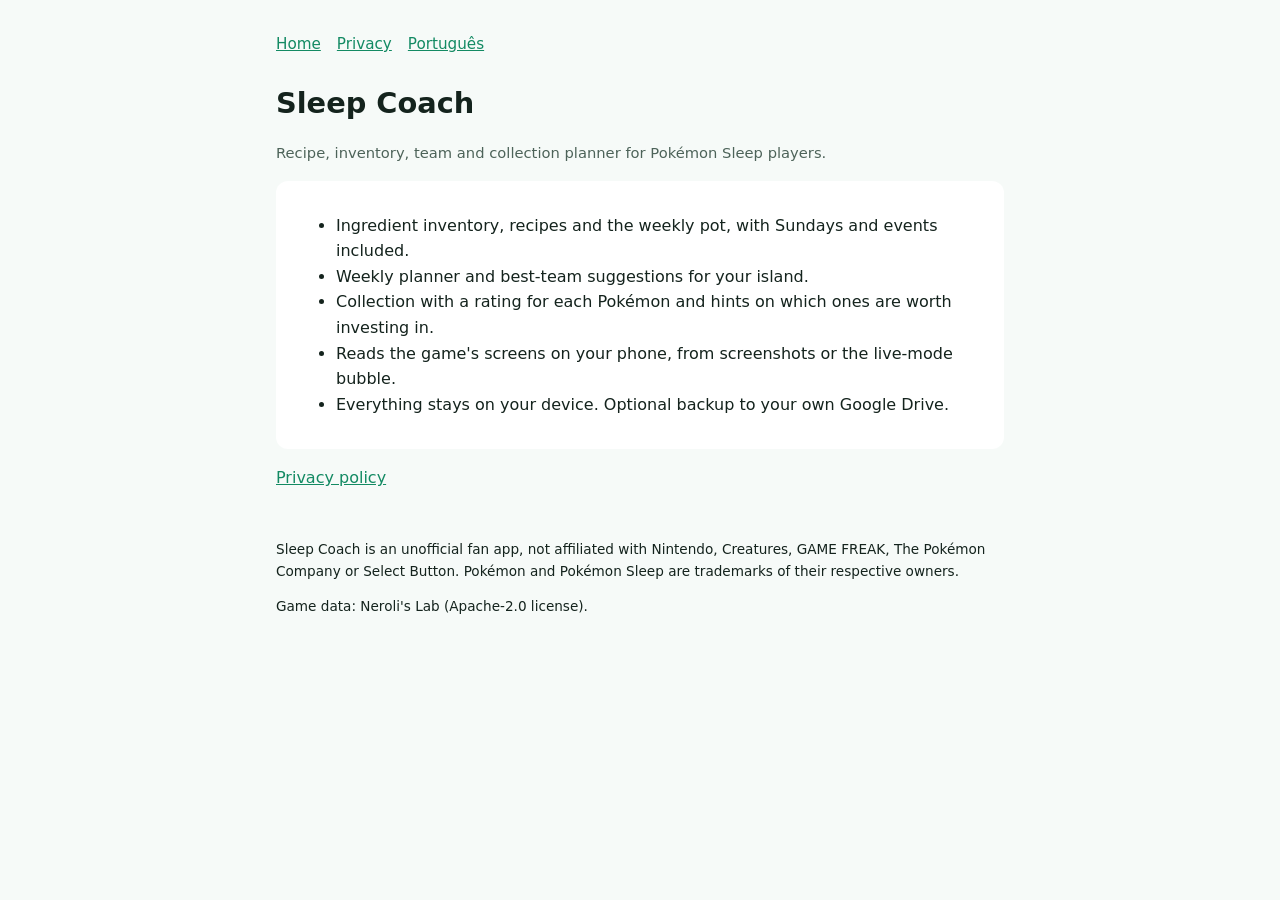
==== en.html @ 21a23874 "Add files via upload" ====
<!doctype html>
<html lang="en">
<head>
<meta charset="utf-8"><meta name="viewport" content="width=device-width, initial-scale=1">
<title>Sleep Coach</title>
<meta name="description" content="Sleep Coach: recipe, inventory, team and collection planner for Pokémon Sleep players. Unofficial fan app.">
<link rel="stylesheet" href="estilo.css">
</head>
<body><main>
<nav><a href="en.html">Home</a><a href="privacy.html">Privacy</a><a href="index.html">Português</a></nav>
<h1>Sleep Coach</h1>
<p class="suave">Recipe, inventory, team and collection planner for Pokémon Sleep players.</p>
<div class="cartao">
<ul>
<li>Ingredient inventory, recipes and the weekly pot, with Sundays and events included.</li>
<li>Weekly planner and best-team suggestions for your island.</li>
<li>Collection with a rating for each Pokémon and hints on which ones are worth investing in.</li>
<li>Reads the game's screens on your phone, from screenshots or the live-mode bubble.</li>
<li>Everything stays on your device. Optional backup to your own Google Drive.</li>
</ul>
</div>
<p><a href="privacy.html">Privacy policy</a></p>
<footer>
<p>Sleep Coach is an unofficial fan app, not affiliated with Nintendo, Creatures, GAME FREAK, The Pokémon Company or Select Button. Pokémon and Pokémon Sleep are trademarks of their respective owners.</p>
<p>Game data: Neroli's Lab (Apache-2.0 license).</p>
</footer>
</main></body></html>
---- estilo.css ----
:root{--fundo:#0b1310;--cartao:#13201b;--texto:#e6f2ec;--suave:#9fb8ad;--destaque:#2bd49a}
@media (prefers-color-scheme: light){:root{--fundo:#f6faf8;--cartao:#ffffff;--texto:#14231d;--suave:#4d6359;--destaque:#138a63}}
*{box-sizing:border-box}
body{margin:0;background:var(--fundo);color:var(--texto);font:16px/1.6 system-ui,-apple-system,"Segoe UI",Roboto,sans-serif}
main{max-width:760px;margin:0 auto;padding:32px 16px 64px}
h1{font-size:1.8rem;margin:0 0 4px}h2{font-size:1.2rem;margin:32px 0 8px;color:var(--destaque)}
p,li{color:var(--texto)}.suave{color:var(--suave);font-size:.92rem}
a{color:var(--destaque)}
.cartao{background:var(--cartao);border-radius:12px;padding:16px 20px;margin:16px 0}
nav{display:flex;gap:16px;flex-wrap:wrap;margin-bottom:24px;font-size:.95rem}
footer{margin-top:48px;font-size:.85rem;color:var(--suave)}
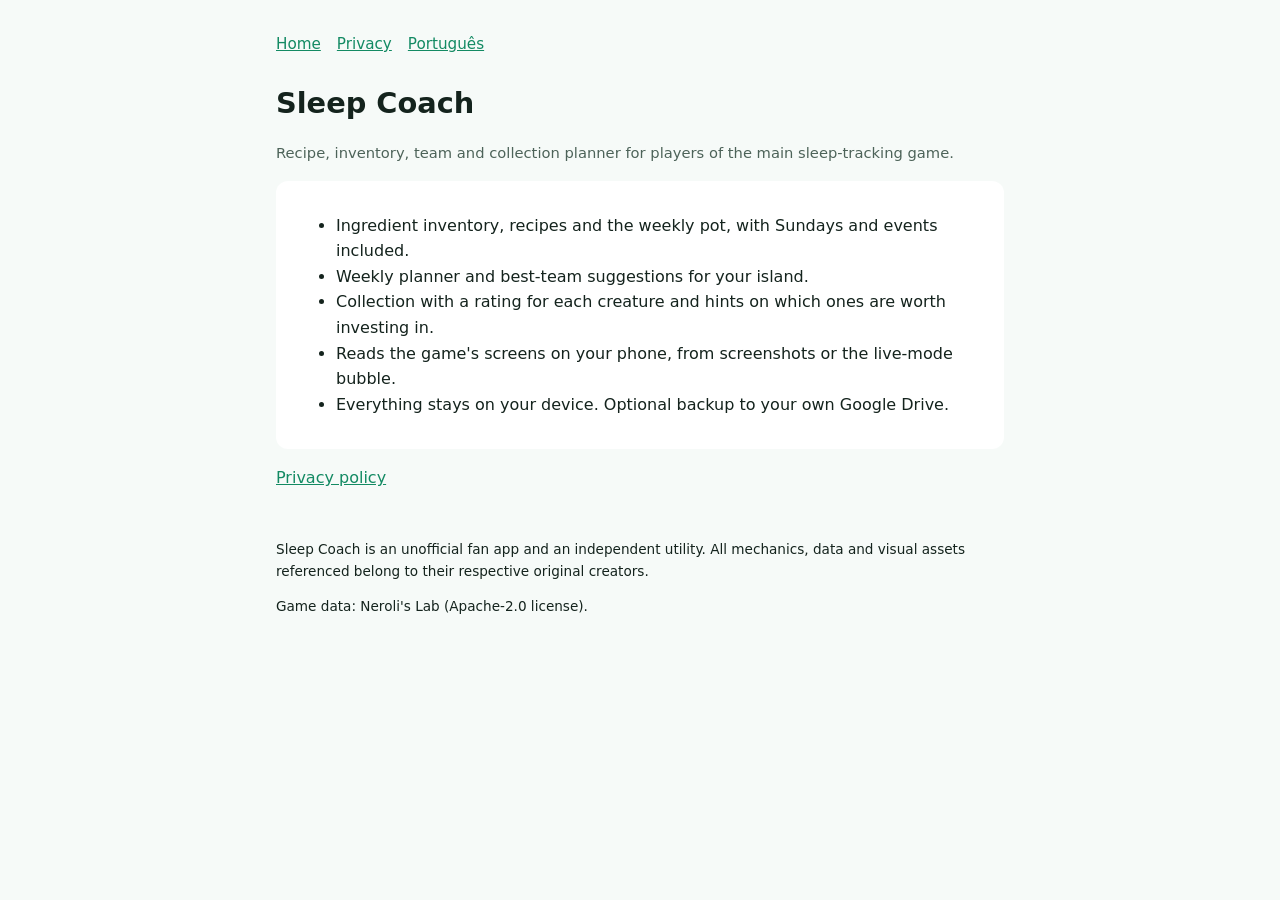
==== commit 295eb55f: "feat: ajuste de privacidade" ====
--- a/en.html
+++ b/en.html
@@ -3,25 +3,25 @@
 <head>
 <meta charset="utf-8"><meta name="viewport" content="width=device-width, initial-scale=1">
 <title>Sleep Coach</title>
-<meta name="description" content="Sleep Coach: recipe, inventory, team and collection planner for Pokémon Sleep players. Unofficial fan app.">
+<meta name="description" content="Sleep Coach: recipe, inventory, team and collection planner for players of the main sleep-tracking game. Unofficial fan app.">
 <link rel="stylesheet" href="estilo.css">
 </head>
 <body><main>
 <nav><a href="en.html">Home</a><a href="privacy.html">Privacy</a><a href="index.html">Português</a></nav>
 <h1>Sleep Coach</h1>
-<p class="suave">Recipe, inventory, team and collection planner for Pokémon Sleep players.</p>
+<p class="suave">Recipe, inventory, team and collection planner for players of the main sleep-tracking game.</p>
 <div class="cartao">
 <ul>
 <li>Ingredient inventory, recipes and the weekly pot, with Sundays and events included.</li>
 <li>Weekly planner and best-team suggestions for your island.</li>
-<li>Collection with a rating for each Pokémon and hints on which ones are worth investing in.</li>
+<li>Collection with a rating for each creature and hints on which ones are worth investing in.</li>
 <li>Reads the game's screens on your phone, from screenshots or the live-mode bubble.</li>
 <li>Everything stays on your device. Optional backup to your own Google Drive.</li>
 </ul>
 </div>
 <p><a href="privacy.html">Privacy policy</a></p>
 <footer>
-<p>Sleep Coach is an unofficial fan app, not affiliated with Nintendo, Creatures, GAME FREAK, The Pokémon Company or Select Button. Pokémon and Pokémon Sleep are trademarks of their respective owners.</p>
+<p>Sleep Coach is an unofficial fan app and an independent utility. All mechanics, data and visual assets referenced belong to their respective original creators.</p>
 <p>Game data: Neroli's Lab (Apache-2.0 license).</p>
 </footer>
 </main></body></html>
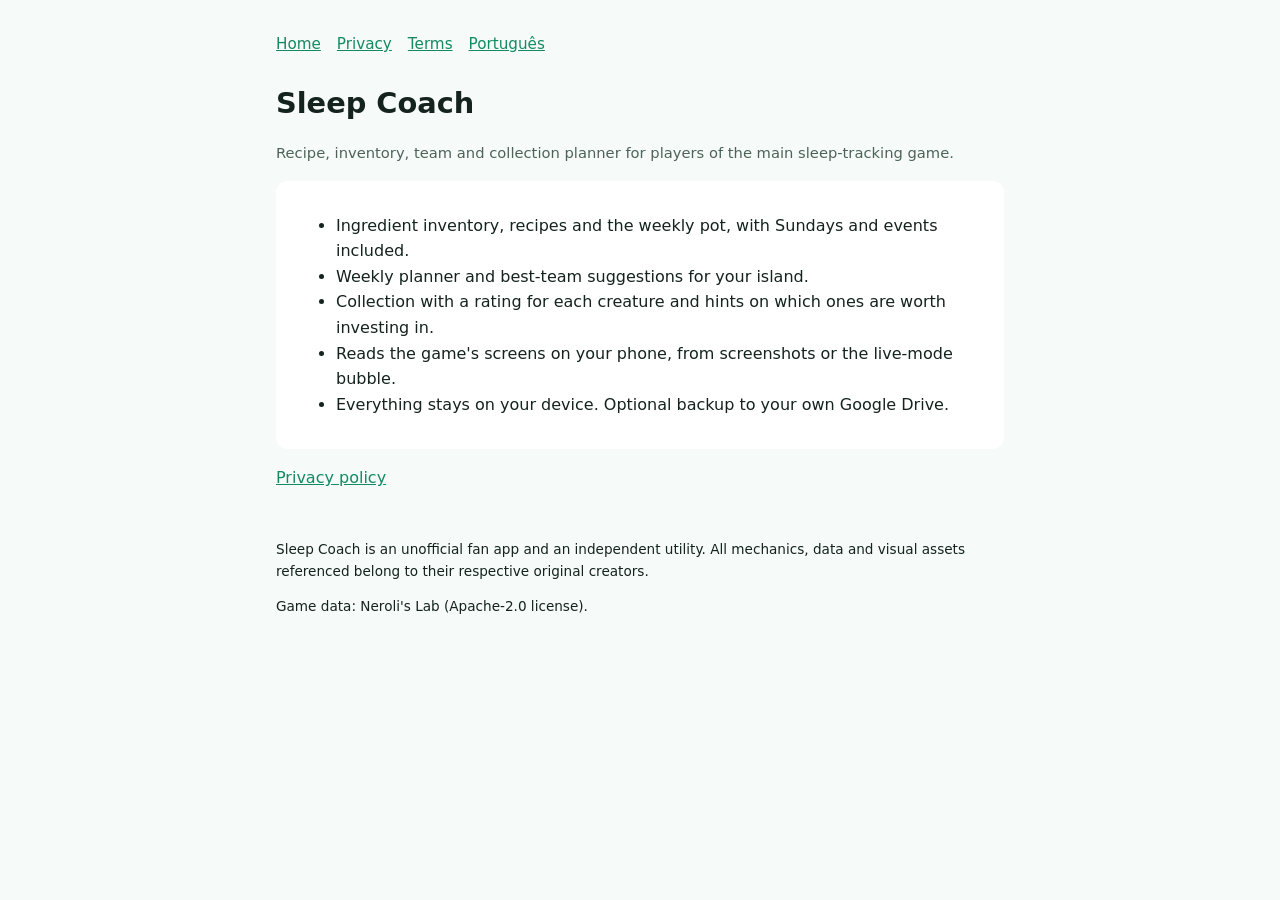
==== commit 00f98bed: "docs: Termos de Serviço (pt/en) e política com o teste da Play Co-Authored-By: Claude Sonnet 5.5 <no" ====
--- a/en.html
+++ b/en.html
@@ -7,7 +7,7 @@
 <link rel="stylesheet" href="estilo.css">
 </head>
 <body><main>
-<nav><a href="en.html">Home</a><a href="privacy.html">Privacy</a><a href="index.html">Português</a></nav>
+<nav><a href="en.html">Home</a><a href="privacy.html">Privacy</a><a href="terms.html">Terms</a><a href="index.html">Português</a></nav>
 <h1>Sleep Coach</h1>
 <p class="suave">Recipe, inventory, team and collection planner for players of the main sleep-tracking game.</p>
 <div class="cartao">
